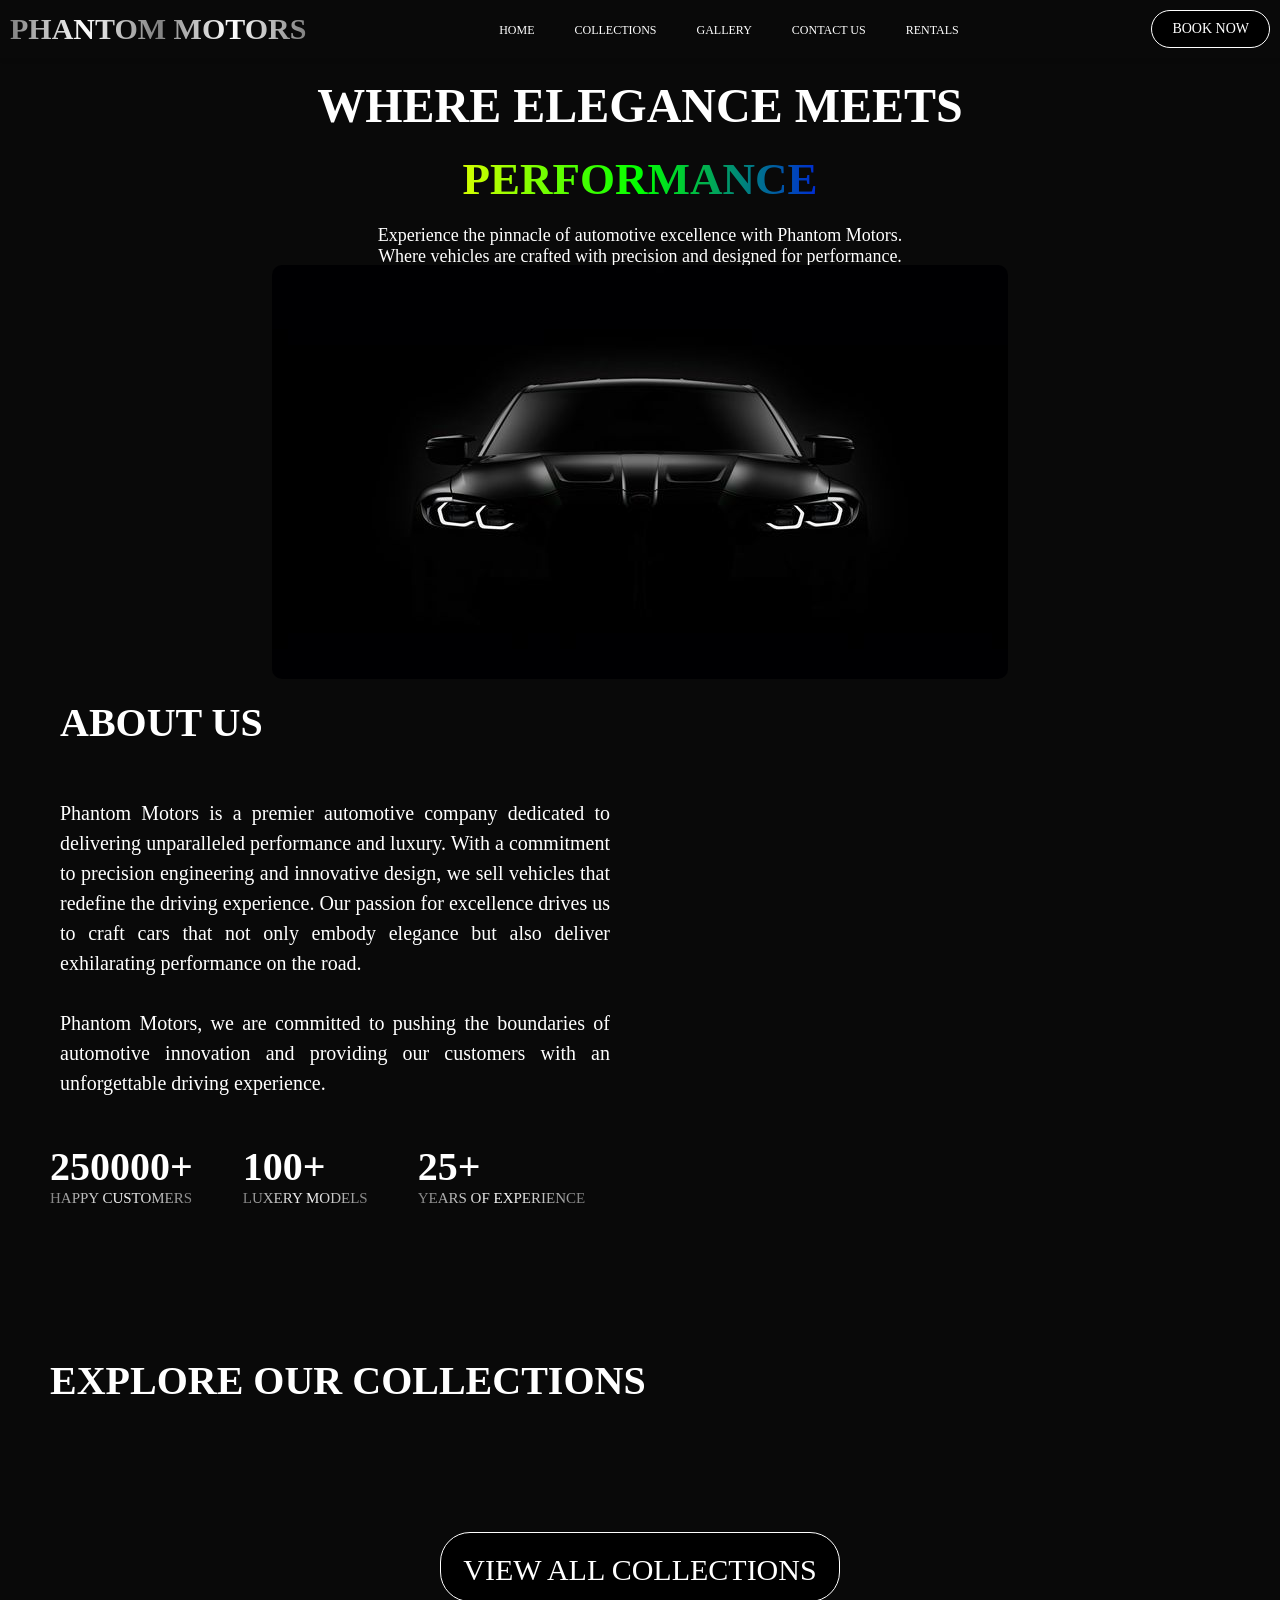
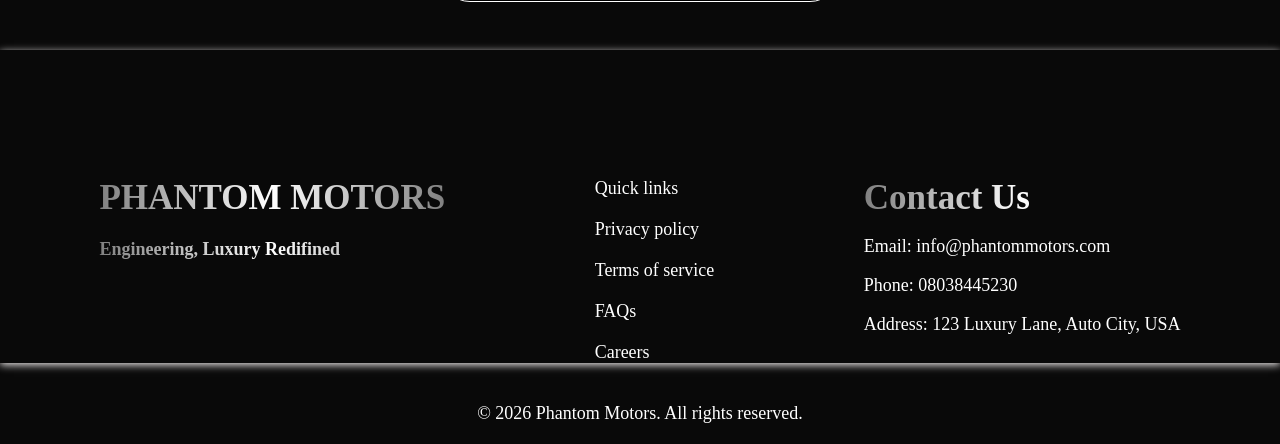
==== first project.html @ bcf47291 "initial commit" ====
<!doctype html>
<html lang="en">
  <head>
    <meta charset="UTF-8" />
    <meta name="viewport" content="width=device-width, initial-scale=1.0" />
    <link rel="stylesheet" href="first project.css" />
    <title>AOC PHANTOM MOTORS</title>
  </head>
  <body>
    <!-- header -->
    <header>
      <h1>PHANTOM MOTORS</h1>
      <ul>
        <li><a href="#">HOME</a></li>
        <li><a href="#">COLLECTIONS</a></li>
        <li><a href="#">GALLERY</a></li>
        <li><a href="#">CONTACT US</a></li>
        <li><a href="#">RENTALS</a></li>
      </ul>
      <button><a href="#">BOOK NOW</a></button>
    </header>
    <!-- sub heading -->
    <div class="class">
      <h2>WHERE ELEGANCE MEETS</h2>
      <h1>PERFORMANCE</h1>
      <p>
        Experience the pinnacle of automotive excellence with Phantom Motors.
        <br />
        Where vehicles are crafted with precision and designed for performance.
      </p>
    </div>
    <!-- image -->
    <div class="img">
      <img src="/bmw.jpg" alt="BMW Car" />
    </div>
    <!-- body about us -->
    <div class="container">
      <div class="about">
        <h2>ABOUT US</h2>
        <p>
          Phantom Motors is a premier automotive company dedicated to delivering
          unparalleled performance and luxury. With a commitment to precision
          engineering and innovative design, we sell vehicles that redefine the
          driving experience. Our passion for excellence drives us to craft cars
          that not only embody elegance but also deliver exhilarating
          performance on the road.
          <br />
          <br />
          Phantom Motors, we are committed to pushing the boundaries of
          automotive innovation and providing our customers with an
          unforgettable driving experience.
        </p>
      </div>
      <!-- video -->
      <div class="video">
        <video
          autoplay
          loop
          muted
          plays-inline
          class="background-clip"
          src="/WhatsApp Video 2026-02-25 at 3.46.31 PM.mp4"
        ></video>
      </div>
    </div>
    <!-- happy customers and the others -->
    <div class="customers">
      <h1>
        250000+
        <br />
        <p>HAPPY CUSTOMERS</p>
      </h1>
      <h1>
        100+
        <br />
        <p>LUXERY MODELS</p>
      </h1>
      <h1>
        25+
        <br />
        <p>YEARS OF EXPERIENCE</p>
      </h1>
    </div>
    <!-- collections -->
    <div class="our">
      <h2>EXPLORE OUR COLLECTIONS</h2>
      <button><a href="#">VIEW ALL COLLECTIONS</a></button>
    </div>
    <br />
    <!-- footer -->
    <footer>
      <div class="motors">
        <h3>
          PHANTOM MOTORS
          <p>
            <br />
            Engineering, Luxury Redifined
          </p>
        </h3>
        <ul>
          <li><a href="#">Quick links</a></li>
          <li><a href="#">Privacy policy</a></li>
          <li><a href="#">Terms of service</a></li>
          <li><a href="#">FAQs</a></li>
          <li><a href="#">Careers</a></li>
        </ul>
        <div>
          <h3>Contact Us</h3>
          <br />
          <p>Email: info@phantommotors.com</p>
          <br />
          <p>Phone: 08038445230</p>
          <br />
          <p>Address: 123 Luxury Lane, Auto City, USA</p>
          <br />
        </div>
      </div>
      <div class="all">
        <p>© 2026 Phantom Motors. All rights reserved.</p>
      </div>
    </footer>
    <!-- footer closes -->
  </body>
</html>
---- first project.css ----
*{padding: 0;
margin: 0;
box-sizing: border-box;
font-family: bodoni moda,serif;
}

body{
    background-color: #090909;
}

header{
    display: flex;
    justify-content: space-between;
    align-items: center;
    padding: 10px;
    background-color: #090909;
    color: #fff;
    box-shadow: 0 2px 4px rgba(0, 0, 0, 0.1);
    position: sticky;
    top: 0;
    width: 100%;
    flex-wrap: wrap;
    animation-name:slidedown; 
animation-duration: 2s;
animation-iteration-count: 1;
animation-timing-function: ease;
animation-fill-mode: forwards;
}
header h1{
    font-size: 30px;
   background: linear-gradient(to right,gray, white,gray, white,gray);
   background-clip: text;
   -webkit-text-fill-color: transparent;
}
header ul{
    list-style: none;
    display: flex;
    gap: 40px;
    color: white;
    flex-wrap: wrap;
}
header ul li a{
    text-decoration: none;
    color: white;
    font-size: 12px;}
   header ul a:hover{background: linear-gradient(to right, gray, white, gray);
    background-clip: text;
    -webkit-text-fill-color: transparent;
    text-decoration: underline;
    text-decoration-thickness: 2px;
    text-decoration-color: white;
    text-underline-offset: 5px;
    transition: 0.3s ease-in-out;
    font-size: 20px;
}

   

header button{
    padding: 10px 20px;
    background-color:black;
    color: white;
    border: 1px solid white;
    cursor: pointer;
    font-size: 14px;
    border-radius: 20px;
    }
    header button:hover{
        background-color: white;
        color: black;
        transition: 0.3s ease-in-out;
    }

header button a{
    text-decoration: none;
    color: white;
}
header button a:hover{
    color: black;
    transition: 0.3s ease-in-out;
}
.class h4{
    font-size: 20px;
    color: white;
    margin-bottom: 10px;
    display: flex;
    justify-content: center;
    padding-top: 30px;
    flex-wrap: wrap;
    font-style: playfair display,serif;
   margin: 1em 0;
    
}
.class h2{
    font-size: 48px;
    color: white;
    margin-top: 20px;
    margin-bottom: 20px;
    display: flex;
    justify-content: center;
    flex-wrap: wrap;
    text-align: center;
    
}
.class h1 {
    background: linear-gradient(to right, #ff0000, #ff7f00, #ffff00, #00ff00, #0000ff, #4b0082, #8b00ff);
    background-clip: text;  
    -webkit-text-fill-color: transparent;
    text-align: center;
    padding-top: 0;
    font-size: 45px;
    animation-name:slideup ;
    animation-iteration-count: 1;
    animation-duration: 2s;     
}
.class p{
    color: white;
    text-align: center;
    padding-top: 20px;
    font-size: 18px;
    margin-bottom: 20px;
    font-weight: 400;
    flex-wrap: wrap;
    animation-name:slideup ;
    animation-iteration-count: 1;
    animation-duration: 2s;     
}
.img{
    display: flex;
    justify-content: center;
    padding-top: 0px;
    flex-wrap: wrap;
    animation-name:slideup ;
    animation-iteration-count: 1;
    animation-duration: 2s;   
        
}
.img img{
   flex-wrap: wrap; 
    margin-top: -22px;
    border-radius: 10px;
}
@keyframes slidedown{
  from{transform: translateY(-100%);opacity: 0;}
  to{transform: translateY(0);opacity: 1;}}
    
  @keyframes slideup{
  from{transform: translateY(100%);opacity: 0;}
  to{transform: translateY(0);opacity: 1;}}
  .about{
    display: flex;
    justify-content: flex-start;
    padding-top: 20px;
    padding-left: 50px;
    flex-wrap: wrap;
color: white;
width: 600px;
height: 500px;
}
.about p{margin-top: -50px;
    font-size: 20px;
    line-height: 1.5;
    animation-duration: 2s;
    animation-name:slideup ;
    animation-iteration-count: 1;
          flex-wrap: wrap;   
    text-align: justify; 
    }
    
.about h2{
    font-size: 40px;
    margin-bottom: 20px;
    animation-name:slideup ;
    animation-iteration-count: 1;
    animation-duration: 2s;  
    flex-wrap: wrap;   
}   
.container{
    display: flex;
    justify-content: center;
    gap: 60px;
    flex-wrap: wrap;

} 
.video video{
    flex-wrap: wrap;
    object-fit: cover;
    height: 500px;
    width: 600px;
    border-radius: 25px;
    padding-right: 10px;
    flex-wrap: wrap;
}
.customers{
    display: flex;
    justify-content: flex-start;
    padding-left: 50px;
        
    gap: 50px;
    position: relative;
    top: -50px;
    padding-top: 10px;
    color: white;
    font-size: 20px;
        text-align: justify;
    
}
.customers p{
    font-size: 15px;
    background: linear-gradient(to right, gray, white, gray);
    background-clip: text;
    -webkit-text-fill-color: transparent;
    font-weight: 500;
    
}
.our{
       text-align: center;
   margin-top: 30px;
    padding-top: 20px;
    flex-wrap: wrap;
    color: white;
}
.our h2{
    font-size: 40px;
    margin-bottom: 10%;
    display: flex;
    text-align: justify;
    padding-left: 50px;
    padding-top: 50px;
}
.our button{
    padding: 10px 20px;
    background-color: black;
    color: white;
    border: 1px solid white;
    cursor: pointer;
    font-size: 14px;
    border-radius: 50px;
    display: flex;
    justify-content: center;
     margin: 0 auto;
     width: 400px;
     height: 70px;
     border-radius: 30px;
    }
    
   
    .our button a{
        text-decoration: none;
        color: white;
        
        
                        font-size: 30px;
        padding-top: 10px;
       
    }
    .our button a:hover{
        color: black;
        background-color: white;
        transition: 0.3s ease-in-out;
    }
    .our button:hover{
        background-color: white;
        color: black;
        transition: 0.3s ease-in-out;
    }
    .motors{
        display: flex;
        justify-content:space-evenly;
        gap: 50px;
        margin-top: 30px;
        padding-top: 20px;
        flex-wrap: wrap;
        color: white;
        padding-top: 10%;
        box-shadow: 0 2px 8px rgb(239, 236, 236);
    }
    .motors h3{
        font-size: 35px;
        background: linear-gradient(to right, gray, white, gray);
        background-clip: text;
        -webkit-text-fill-color: transparent;
    }
    .motors  p{
        font-size: 18px;
        
    }
    .motors ul{
        list-style: none;
        display: flex;
        flex-direction: column;
        gap: 20px;
      
    }
    .motors ul li a{
        text-decoration: none;
        color: white;
        font-size: 18px;
    }
    .motors ul li a:hover{
        background: linear-gradient(to right, gray, white, gray);
        background-clip: text;
        -webkit-text-fill-color: transparent;
        text-decoration: underline;
        text-decoration-thickness: 2px;
        text-decoration-color: white;
        text-underline-offset: 5px;
        transition: 0.3s ease-in-out;
        font-size: 20px;
    }
    .all{
        display: flex;
        justify-content: center;
        padding-top: 20px;
        flex-wrap: wrap;
    }
    .all p{
        font-size: 18px;
        color: white;
        text-align: center;
        padding-top: 20px;
        font-weight: 400;
        flex-wrap: wrap;
        margin-bottom: 20px;
    }
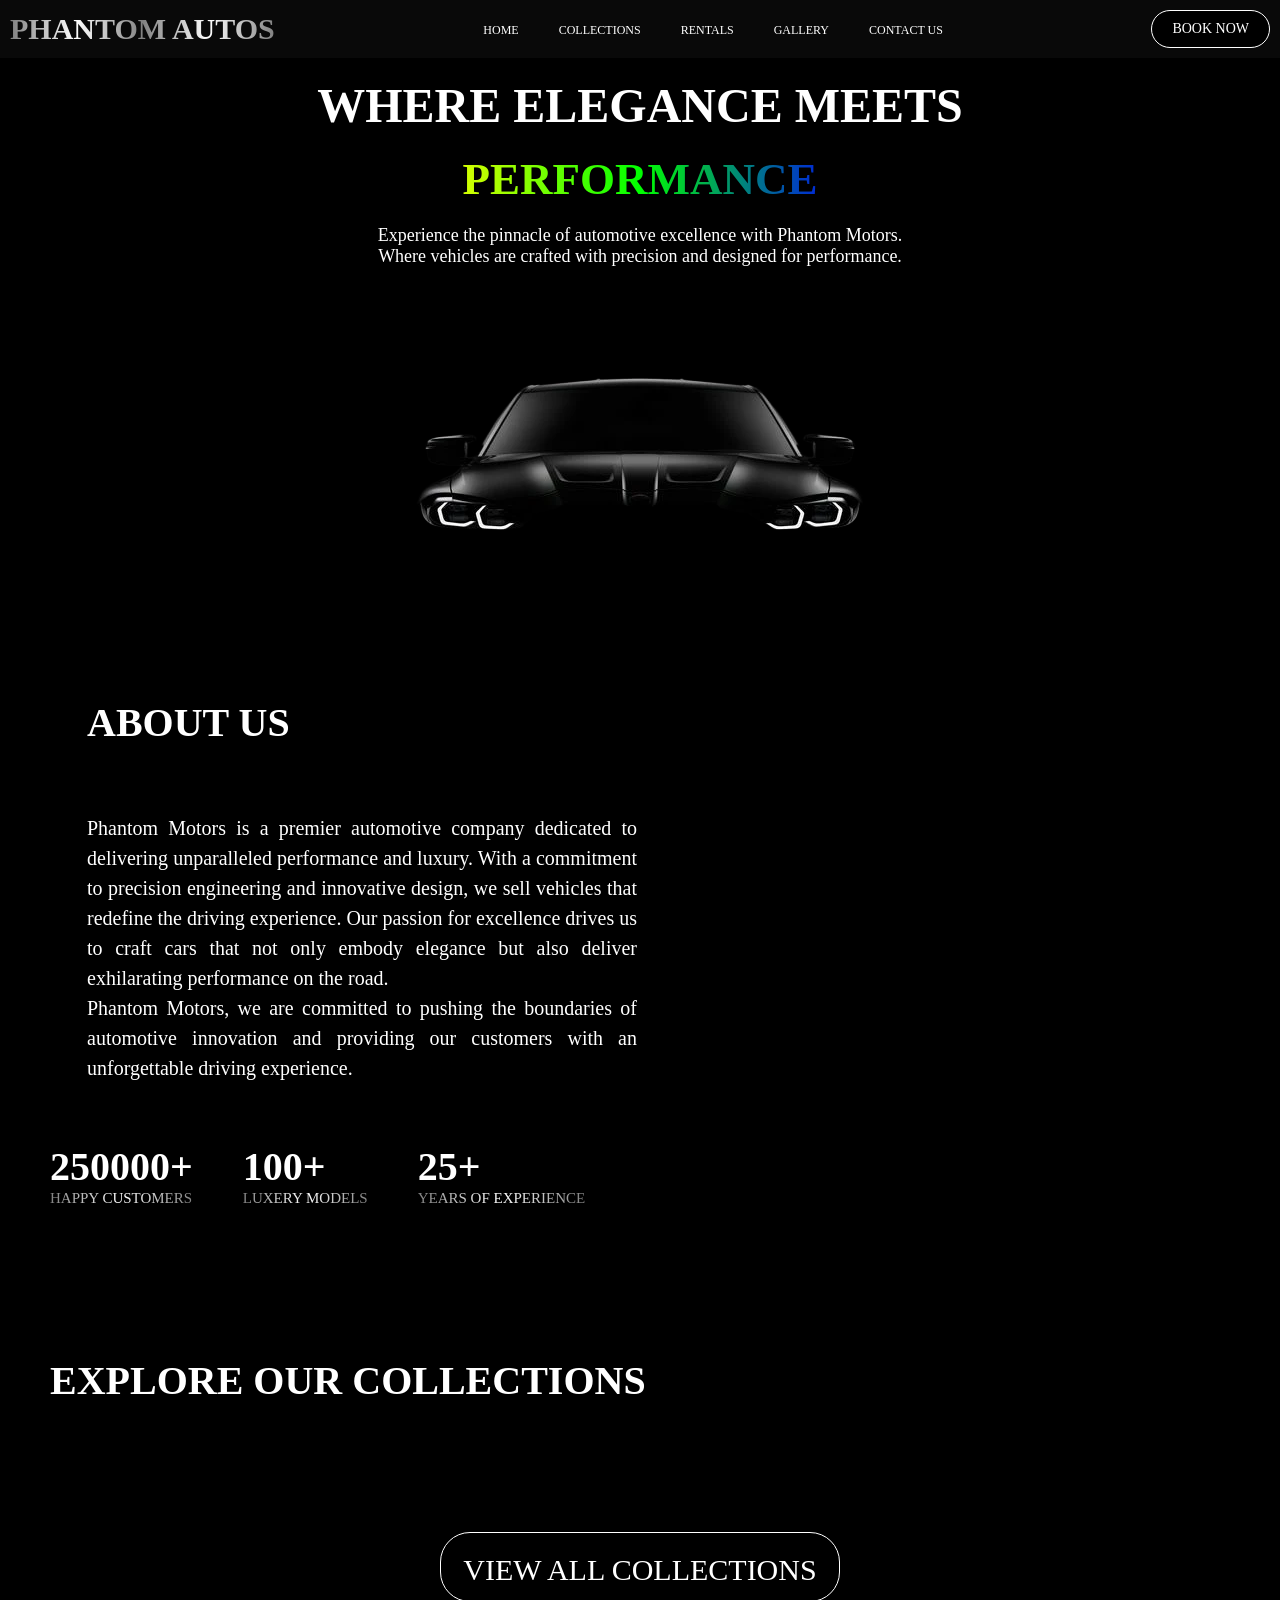
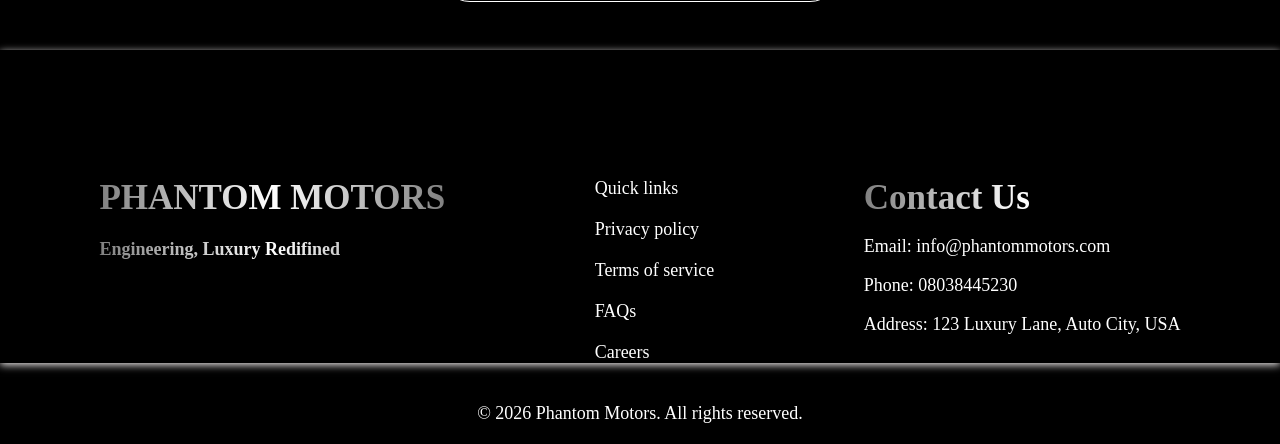
==== commit f0c71b64: "update again" ====
--- a/first project.html
+++ b/first project.html
@@ -9,13 +9,13 @@
   <body>
     <!-- header -->
     <header>
-      <h1>PHANTOM MOTORS</h1>
+      <h1>PHANTOM AUTOS</h1>
       <ul>
         <li><a href="#">HOME</a></li>
         <li><a href="#">COLLECTIONS</a></li>
+        <li><a href="/ola.html">RENTALS</a></li>
         <li><a href="#">GALLERY</a></li>
         <li><a href="#">CONTACT US</a></li>
-        <li><a href="#">RENTALS</a></li>
       </ul>
       <button><a href="#">BOOK NOW</a></button>
     </header>
@@ -31,7 +31,7 @@
     </div>
     <!-- image -->
     <div class="img">
-      <img src="/bmw.jpg" alt="BMW Car" />
+      <img src="/hd_restoration_result_image (1).png" alt="BMW Car" />
     </div>
     <!-- body about us -->
     <div class="container">
@@ -45,7 +45,7 @@
           that not only embody elegance but also deliver exhilarating
           performance on the road.
           <br />
-          <br />
+
           Phantom Motors, we are committed to pushing the boundaries of
           automotive innovation and providing our customers with an
           unforgettable driving experience.
--- a/first project.css
+++ b/first project.css
@@ -5,7 +5,7 @@
 }
 
 body{
-    background-color: #090909;
+    background-color: #000000;
 }
 
 header{
@@ -178,8 +178,9 @@
 .container{
     display: flex;
     justify-content: center;
-    gap: 60px;
-    flex-wrap: wrap;
+    gap: 6px;
+    flex-wrap: wrap;
+    flex-direction: row;
 
 } 
 .video video{
